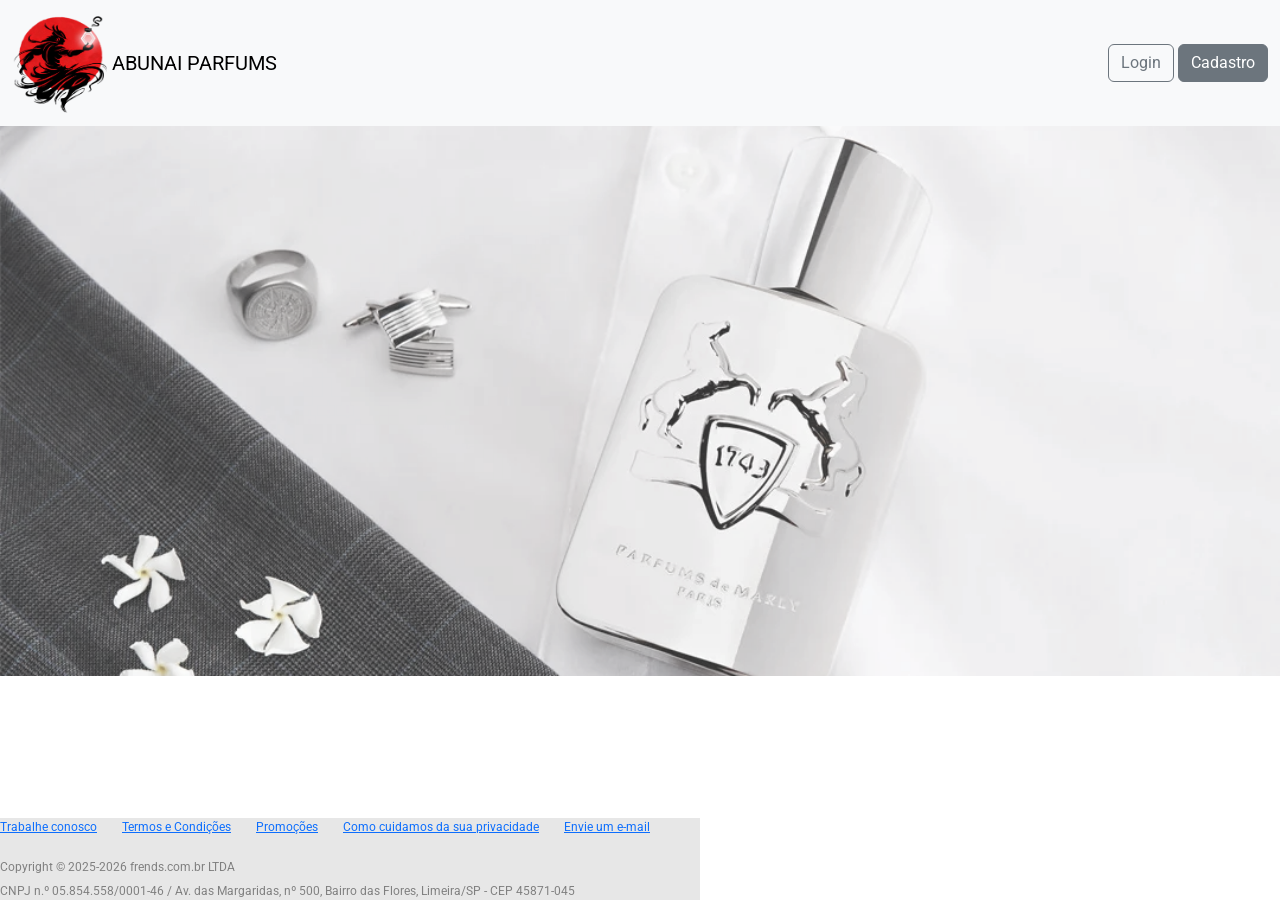
==== index.html @ 89d2b8df "fix - index" ====
<!DOCTYPE html>
<html lang="pt-br">
    <head>
        <meta charset="UTF-8">
        <meta name="viewport" content="width=device-width, initial-scale=1.0">
        <!--fontes-->
        <link rel="preconnect" href="https://fonts.googleapis.com">
        <link rel="preconnect" href="https://fonts.gstatic.com" crossorigin>
        <link href="https://fonts.googleapis.com/css2?family=Roboto:ital,wght@0,100..900;1,100..900&display=swap" rel="stylesheet">
        <!--CSS-->
        <link rel="stylesheet" href="../css/index.css">
        <link rel="stylesheet" href="../css/style.css">
        <!-- bootstrap 5.8.3 -->
        <link href="https://cdn.jsdelivr.net/npm/bootstrap@5.3.8/dist/css/bootstrap.min.css" rel="stylesheet" integrity="sha384-sRIl4kxILFvY47J16cr9ZwB07vP4J8+LH7qKQnuqkuIAvNWLzeN8tE5YBujZqJLB" crossorigin="anonymous">
        <title>
            ABUNAI PARFUMS
        </title>
    </head>

    <!-- Cor de fundo da página e fonte -->
    <body class="roboto-400">
        <!-- navegação 2.0 -->
        <nav class="navbar bg-body-tertiary">
  <div class="container-fluid">
    <a class="navbar-brand" href="#">
        <div class="d-flex align-items-center">
            <img src="../assets/logo loja 01.png" alt="Logo" width="30" height="24" class="d-inline-block align-text-top">
         ABUNAI PARFUMS

        </div>
      
    </a>
    <div>
     <a href="../pages/login.html" type="button" class="btn btn-outline-secondary">Login</a>
    <a href="../pages/cadastro.html" type="button" class="btn btn-secondary">Cadastro</a>
   </div>
  </div>
</nav>
<!-- navegação 1.0
        <header class="header-style">
            <div class="center">
                <img src="../assets/logo loja 01.png">
                </img>
                <h1 class="h1-style">
                    ABUNAI PARFUMS
                </h1>
            </div>
           
            <div>
                <button onclick="document.location='login.html'" class="button1-style">
                    Login
                </button>
                <button onclick="document.location='cadastro.html'" class="button2-style">
                    Cadastro
                </button>
            </div>
        
        </header>  -->
        <section class="">
           
        </section>
       
        <footer class="footer-style">
            <div style="display: flex;">
                <p class="pad-right">
                    <a href="../pages/index.html">
                        Trabalhe conosco
                    </a>
                </p>
                <p class="pad-right">
                    <a href="../pages/index.html">
                        Termos e Condições
                    </a>
                </p>
                <p class="pad-right">
                    <a href="../pages/index.html">
                        Promoções
                    </a>
                </p>
                <p class="pad-right">
                    <a href="../pages/index.html">
                        Como cuidamos da sua privacidade
                    </a>
                </p>
                <p class="pad-right">
                    <a href="mailto:everton.macaua@senacsp.edu.br">
                        Envie um e-mail
                    </a>
                </p>
            </div>
            <div class="footer-font2">
                Copyright © 2025-2026 frends.com.br LTDA
            </div>
            <div class="footer-font2">
                CNPJ n.º 05.854.558/0001-46 / Av. das Margaridas, nº 500, Bairro das Flores, Limeira/SP - CEP 45871-045
            </div>
            
        </footer>
        <!-- js bootstrap -->
    <script src="https://cdn.jsdelivr.net/npm/bootstrap@5.3.8/dist/js/bootstrap.bundle.min.js" integrity="sha384-FKyoEForCGlyvwx9Hj09JcYn3nv7wiPVlz7YYwJrWVcXK/BmnVDxM+D2scQbITxI" crossorigin="anonymous"></script>
    </body>
</html>
<style>
  
</style>
---- css/index.css ----
footer {
        position: absolute;
        bottom: 0;
    }

    body {
        background-color: #bfbfc0; 
        color:white;
    }

    img {
        width: 100px; 
        height: 100px;
    }

    section {
        /*tamanho vertical*/
        height: 550px;
        /*atributos da imagem*/
        background-image: url('../assets/Pegasus-Parfums-de-Marly-08.webp');
        background-size: cover;
        background-position: center;
        background-repeat: no-repeat;

        /*filtro*/
        filter: grayscale(60%);
        opacity: 80%;
       
        /*alinhamento*/
        align-items: center;
        justify-content: center;
        display: flex;

    }

    .footer-style {
        background: #e7e7e7;
        color: #050505;
        width: 700px;
        font-size: 12px;
    }

    .footer-font2 {
        color: gray;
        padding-top: 6px;
    }

    .pad-right {
        padding-right: 25px;
    }
---- css/style.css ----
.roboto-400 {
        font-family: "Roboto", sans-serif;
        font-optical-sizing: auto;
        font-weight: 400;
        font-style: normal;
        font-variation-settings:
            "wdth" 100;
        
    }

    .header-style {
        padding-left: 20px; 
        padding-right: 20px; 
        background: #3D3D3E; 
        display: flex; 
        justify-content: space-between; 
        align-items: center;
    }

  
    /* classes de botões */
       .bt-1{
        border: 1px solid grey;
        padding: 10px;
        border-radius: 4px;
        background: #3D3D3E;
        
        width: 106%;
    }

      .bt-google{
        border: 1px solid grey;
        padding: 10px;
        border-radius: 4px;
        background: white;
        margin: 20px;
        width: 90%;
    }
    
    .button1-style {
        color: #3D3D3E; 
        background: white; 
        border: 1px solid #3D3D3E; 
        margin-right: 5px; 
        padding: 18px; 
        border-radius: 30px;
    }

    .button2-style {
        color: white; 
        background: #3D3D3E; 
        border: 1px solid black; 
        margin-right: 5px; 
        padding: 18px;
        border-radius: 30px;
    }

    .h1-style {
        padding-left: 10px;
        color: white
    }

    .style-voltar {
        text-decoration: none;
        color: #3483fa;
    }

    /*classes de alinhamento*/

    .container {
        display: flex;
        justify-content: center;
        flex-direction: column;
        align-items: center;
    }
    .text-center {
        position: relative;
        text-align: center;
    }
    
    .center {
        display: flex;
        align-items: center;
    }

    .bg-panel {
        background:white;
    }

    a {
        text-decoration: none;
        color: #101010;
    }
    .caption {
        font-size: 13px;
        color: gray ;
    }
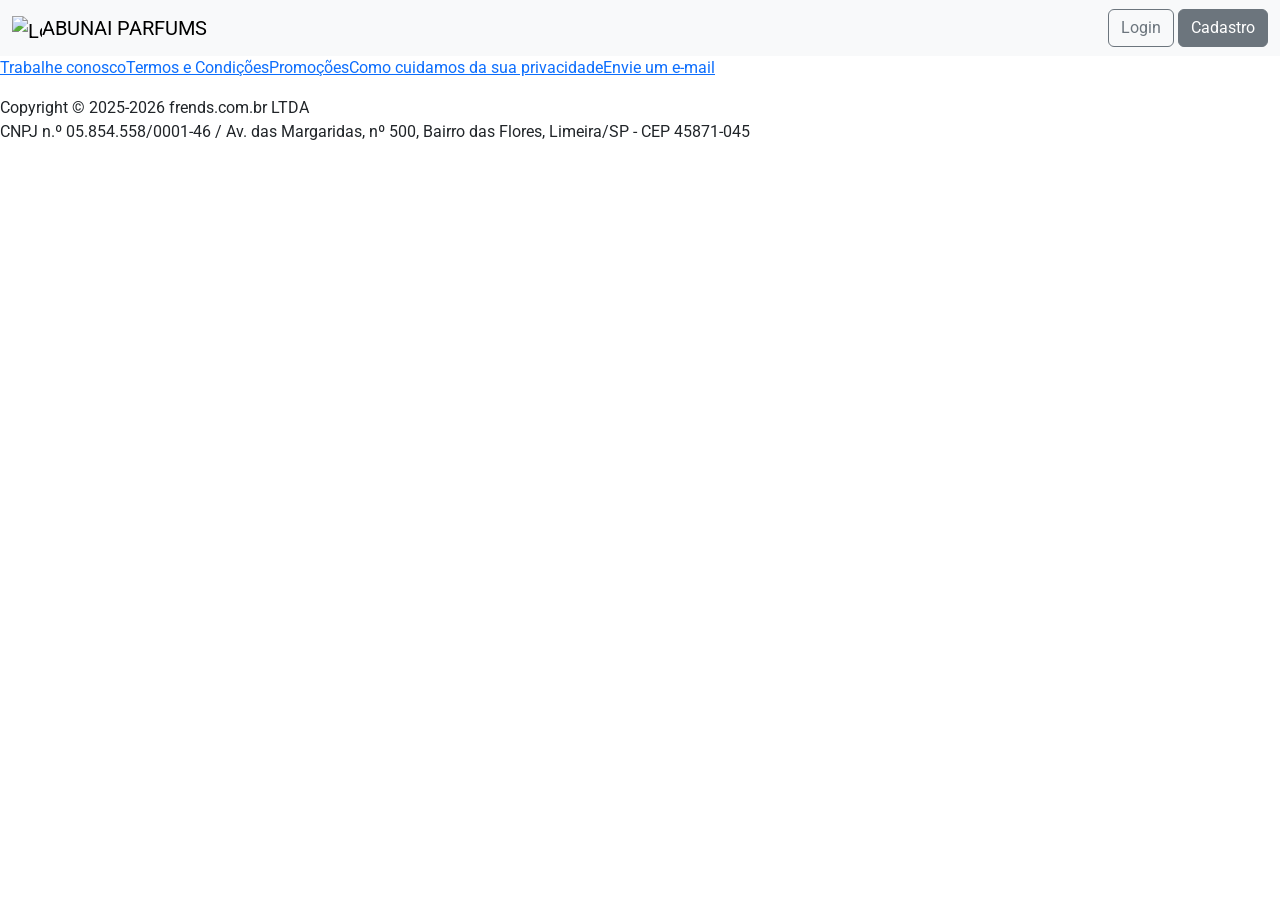
==== commit 9a19a23b: "fix - index" ====
--- a/index.html
+++ b/index.html
@@ -8,8 +8,8 @@
         <link rel="preconnect" href="https://fonts.gstatic.com" crossorigin>
         <link href="https://fonts.googleapis.com/css2?family=Roboto:ital,wght@0,100..900;1,100..900&display=swap" rel="stylesheet">
         <!--CSS-->
-        <link rel="stylesheet" href="../css/index.css">
-        <link rel="stylesheet" href="../css/style.css">
+        <link rel="stylesheet" href="./index.css">
+        <link rel="stylesheet" href="./css/style.css">
         <!-- bootstrap 5.8.3 -->
         <link href="https://cdn.jsdelivr.net/npm/bootstrap@5.3.8/dist/css/bootstrap.min.css" rel="stylesheet" integrity="sha384-sRIl4kxILFvY47J16cr9ZwB07vP4J8+LH7qKQnuqkuIAvNWLzeN8tE5YBujZqJLB" crossorigin="anonymous">
         <title>
@@ -24,15 +24,15 @@
   <div class="container-fluid">
     <a class="navbar-brand" href="#">
         <div class="d-flex align-items-center">
-            <img src="../assets/logo loja 01.png" alt="Logo" width="30" height="24" class="d-inline-block align-text-top">
+            <img src="../frends.bootstrap/assets/logo loja 01.png" alt="Logo" width="30" height="24" class="d-inline-block align-text-top">
          ABUNAI PARFUMS
 
         </div>
       
     </a>
     <div>
-     <a href="../pages/login.html" type="button" class="btn btn-outline-secondary">Login</a>
-    <a href="../pages/cadastro.html" type="button" class="btn btn-secondary">Cadastro</a>
+     <a href="./pages/login.html" type="button" class="btn btn-outline-secondary">Login</a>
+    <a href="./pages/cadastro.html" type="button" class="btn btn-secondary">Cadastro</a>
    </div>
   </div>
 </nav>
@@ -63,22 +63,22 @@
         <footer class="footer-style">
             <div style="display: flex;">
                 <p class="pad-right">
-                    <a href="../pages/index.html">
+                    <a href="./pages/">
                         Trabalhe conosco
                     </a>
                 </p>
                 <p class="pad-right">
-                    <a href="../pages/index.html">
+                    <a href="./index.html">
                         Termos e Condições
                     </a>
                 </p>
                 <p class="pad-right">
-                    <a href="../pages/index.html">
+                    <a href="./index.html">
                         Promoções
                     </a>
                 </p>
                 <p class="pad-right">
-                    <a href="../pages/index.html">
+                    <a href="./index.html">
                         Como cuidamos da sua privacidade
                     </a>
                 </p>
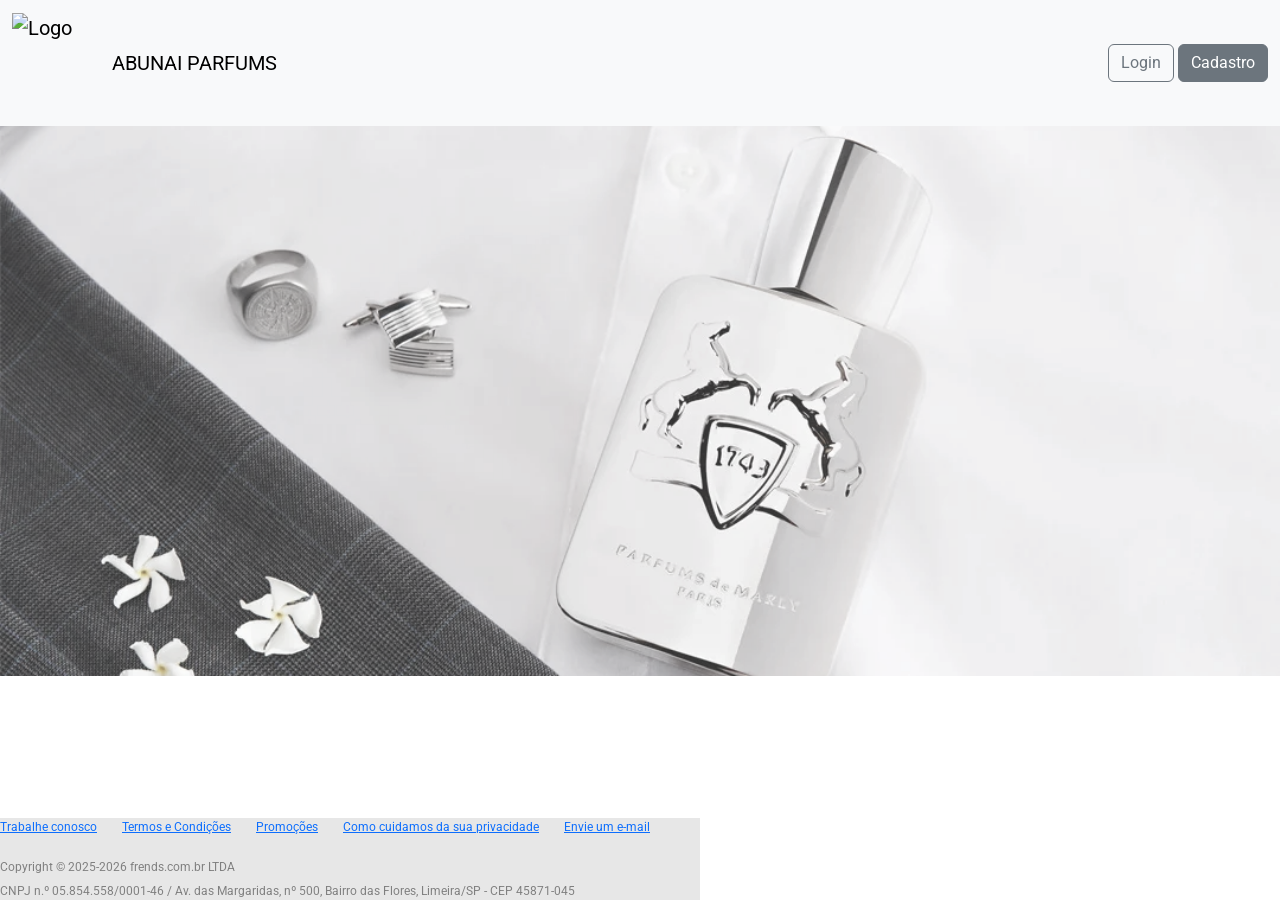
==== commit 1c3193de: "fix - index" ====
--- a/index.html
+++ b/index.html
@@ -8,7 +8,7 @@
         <link rel="preconnect" href="https://fonts.gstatic.com" crossorigin>
         <link href="https://fonts.googleapis.com/css2?family=Roboto:ital,wght@0,100..900;1,100..900&display=swap" rel="stylesheet">
         <!--CSS-->
-        <link rel="stylesheet" href="./index.css">
+        <link rel="stylesheet" href="./css/index.css">
         <link rel="stylesheet" href="./css/style.css">
         <!-- bootstrap 5.8.3 -->
         <link href="https://cdn.jsdelivr.net/npm/bootstrap@5.3.8/dist/css/bootstrap.min.css" rel="stylesheet" integrity="sha384-sRIl4kxILFvY47J16cr9ZwB07vP4J8+LH7qKQnuqkuIAvNWLzeN8tE5YBujZqJLB" crossorigin="anonymous">
@@ -63,7 +63,7 @@
         <footer class="footer-style">
             <div style="display: flex;">
                 <p class="pad-right">
-                    <a href="./pages/">
+                    <a href="./index.html">
                         Trabalhe conosco
                     </a>
                 </p>
--- a/css/index.css
+++ b/css/index.css
@@ -0,0 +1,53 @@
+    footer {
+        position: absolute;
+        bottom: 0;
+    }
+
+    body {
+        background-color: #bfbfc0; 
+        color:white;
+    }
+
+    img {
+        width: 100px; 
+        height: 100px;
+    }
+
+    section {
+        /*tamanho vertical*/
+        height: 550px;
+        /*atributos da imagem*/
+        background-image: url('../assets/Pegasus-Parfums-de-Marly-08.webp');
+        background-size: cover;
+        background-position: center;
+        background-repeat: no-repeat;
+
+        /*filtro*/
+        filter: grayscale(60%);
+        opacity: 80%;
+       
+        /*alinhamento*/
+        align-items: center;
+        justify-content: center;
+        display: flex;
+
+    }
+
+    .footer-style {
+        background: #e7e7e7;
+        color: #050505;
+        width: 700px;
+        font-size: 12px;
+    }
+
+    .footer-font2 {
+        color: gray;
+        padding-top: 6px;
+    }
+
+    .pad-right {
+        padding-right: 25px;
+    }
+
+
+   
